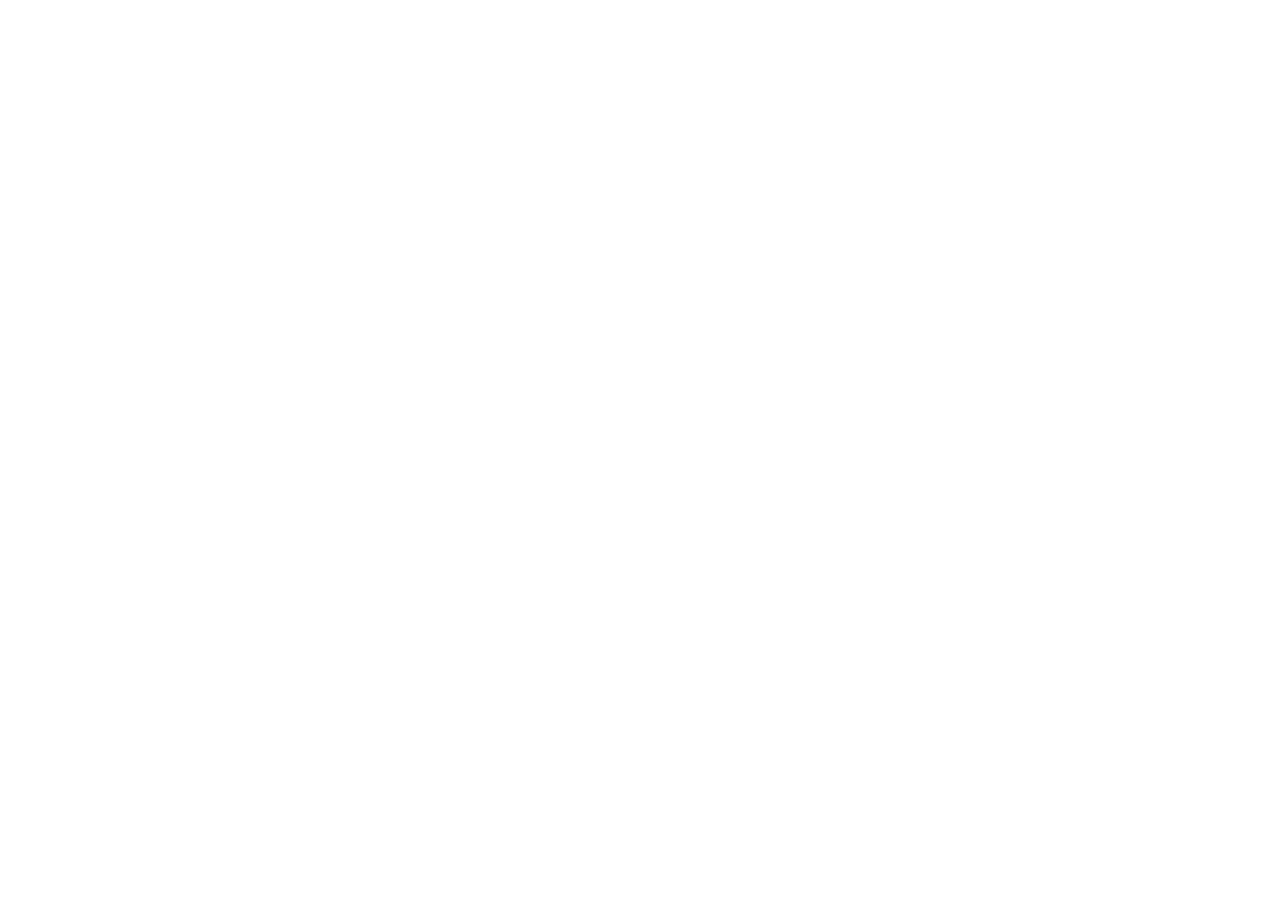
==== login.html @ d6751f85 "init project" ====
<!DOCTYPE html>
<html lang="en">

<head>
    <meta charset="UTF-8">
    <meta http-equiv="X-UA-Compatible" content="IE=edge">
    <meta name="viewport" content="width=device-width, initial-scale=1.0">
    <title>Document</title>
</head>

<body>

</body>

</html>
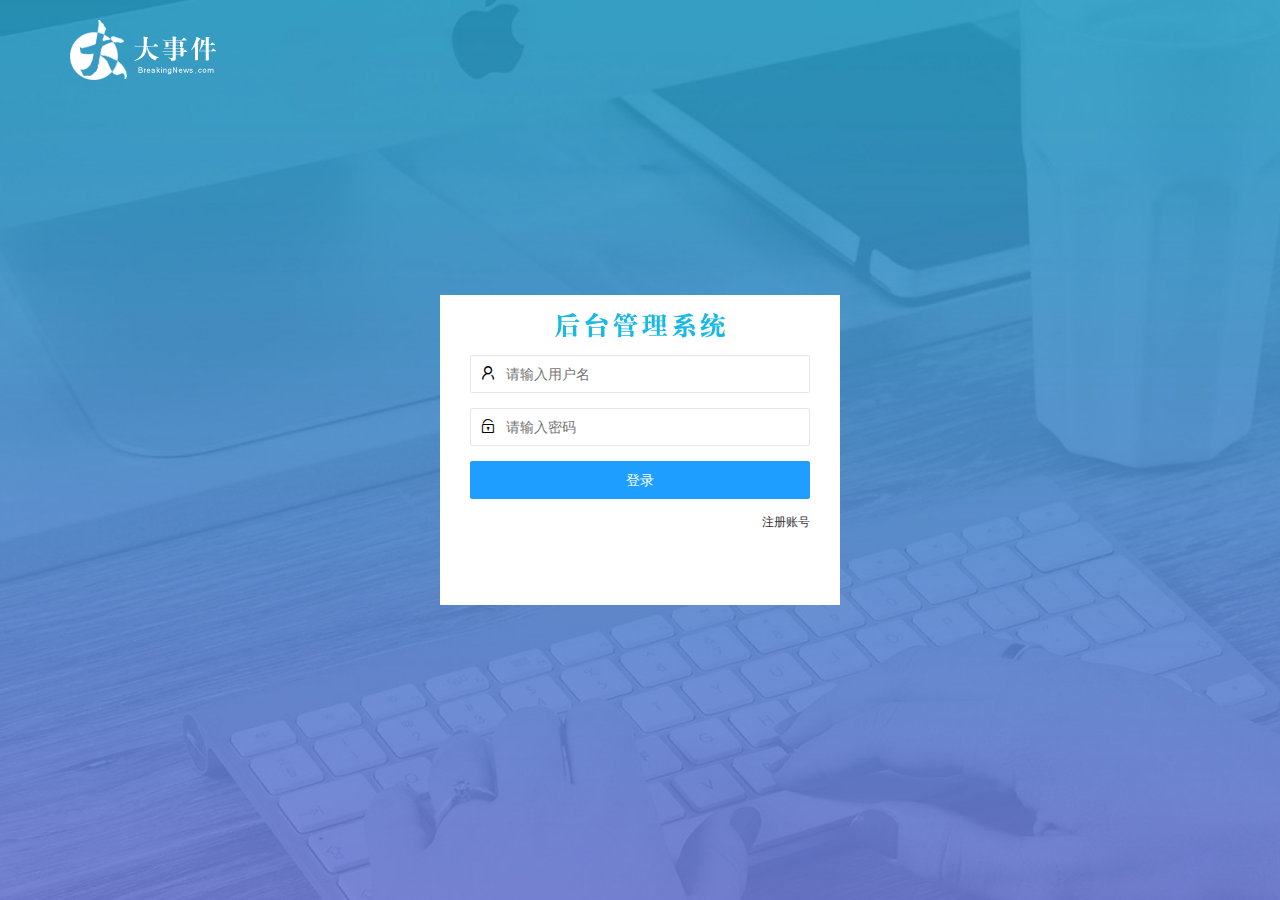
==== commit aa55c362: "完成了登录注册功能" ====
--- a/login.html
+++ b/login.html
@@ -6,10 +6,77 @@
     <meta http-equiv="X-UA-Compatible" content="IE=edge">
     <meta name="viewport" content="width=device-width, initial-scale=1.0">
     <title>Document</title>
+    <link rel="stylesheet" href="/assets/lib/layui/css/layui.css">
+    <link rel="stylesheet" href="/assets/css/login.css">
 </head>
 
 <body>
+    <!-- logo -->
+    <div class="layui-main"> <img src="./assets/images/logo.png" alt=""></div>
 
+    <!-- 居中大盒子 -->
+    <div class="loginAndRegBox">
+        <!-- 标题 -->
+        <div class="title">
+        </div>
+        <!-- 注册盒子 -->
+        <div class="reg_box">
+            <!-- 注册表单 -->
+            <form class="layui-form" id="form_reg">
+                <!-- 用户名 -->
+                <div class="layui-form-item">
+                    <i class="layui-icon layui-icon-username"></i>
+                    <input type="text" name="username" required lay-verify="required" placeholder="请输入用户名" autocomplete="off" class="layui-input">
+                </div>
+                <!-- 密码框 -->
+                <div class="layui-form-item">
+                    <i class="layui-icon layui-icon-password"></i>
+                    <input type="text" name="password" required lay-verify="required|pwd" placeholder="请输入密码" autocomplete="off" class="layui-input">
+                </div>
+                <!-- 确认密码框 -->
+                <div class="layui-form-item">
+                    <i class="layui-icon layui-icon-password"></i>
+                    <input type="text" name="repwd" required lay-verify="required|pwd|repwd" placeholder="请确认密码" autocomplete="off" class="layui-input">
+                </div>
+                <!-- 登录按钮 -->
+                <div class="layui-form-item">
+                    <button class="layui-btn layui-btn-fluid layui-btn-normal" lay-submit lay-filter="formDemo">注册</button>
+                </div>
+                <!-- 跳转到登录 -->
+                <div class="layui-form-item">
+                    <a href="javascript:;" id="link_login">去登录</a>
+                </div>
+            </form>
+        </div>
+        <!-- 登录盒子 -->
+        <div class="login_box">
+            <!-- 登录表单 -->
+            <form class="layui-form" id="form_login">
+                <!-- 用户名 -->
+                <div class="layui-form-item">
+                    <i class="layui-icon layui-icon-username"></i>
+                    <input type="text" name="username" required lay-verify="required" placeholder="请输入用户名" autocomplete="off" class="layui-input">
+                </div>
+                <!-- 密码框 -->
+                <div class="layui-form-item">
+                    <i class="layui-icon layui-icon-password"></i>
+                    <input type="text" name="password" required lay-verify="required|pwd" placeholder="请输入密码" autocomplete="off" class="layui-input">
+                </div>
+                <!-- 登录按钮 -->
+                <div class="layui-form-item">
+                    <button class="layui-btn layui-btn-fluid layui-btn-normal" lay-submit lay-filter="formDemo">登录</button>
+                </div>
+                <!-- 跳转到注册账号 -->
+                <div class="layui-form-item">
+                    <a href="javascript:;" id="link_reg">注册账号</a>
+                </div>
+            </form>
+        </div>
+    </div>
+    <script src="/assets/lib/layui/layui.all.js"></script>
+    <script src="/assets/lib/jquery.js"></script>
+    <script src="/assets/js/ajaxCommon.js"></script>
+    <script src="/assets/js/login.js"></script>
 </body>
 
 </html>--- a/assets/lib/layui/css/layui.css
+++ b/assets/lib/layui/css/layui.css
@@ -0,0 +1,2 @@
+/** layui-v2.5.5 MIT License By https://www.layui.com */
+ .layui-inline,img{display:inline-block;vertical-align:middle}h1,h2,h3,h4,h5,h6{font-weight:400}.layui-edge,.layui-header,.layui-inline,.layui-main{position:relative}.layui-body,.layui-edge,.layui-elip{overflow:hidden}.layui-btn,.layui-edge,.layui-inline,img{vertical-align:middle}.layui-btn,.layui-disabled,.layui-icon,.layui-unselect{-moz-user-select:none;-webkit-user-select:none;-ms-user-select:none}.layui-elip,.layui-form-checkbox span,.layui-form-pane .layui-form-label{text-overflow:ellipsis;white-space:nowrap}.layui-breadcrumb,.layui-tree-btnGroup{visibility:hidden}blockquote,body,button,dd,div,dl,dt,form,h1,h2,h3,h4,h5,h6,input,li,ol,p,pre,td,textarea,th,ul{margin:0;padding:0;-webkit-tap-highlight-color:rgba(0,0,0,0)}a:active,a:hover{outline:0}img{border:none}li{list-style:none}table{border-collapse:collapse;border-spacing:0}h4,h5,h6{font-size:100%}button,input,optgroup,option,select,textarea{font-family:inherit;font-size:inherit;font-style:inherit;font-weight:inherit;outline:0}pre{white-space:pre-wrap;white-space:-moz-pre-wrap;white-space:-pre-wrap;white-space:-o-pre-wrap;word-wrap:break-word}body{line-height:24px;font:14px Helvetica Neue,Helvetica,PingFang SC,Tahoma,Arial,sans-serif}hr{height:1px;margin:10px 0;border:0;clear:both}a{color:#333;text-decoration:none}a:hover{color:#777}a cite{font-style:normal;*cursor:pointer}.layui-border-box,.layui-border-box *{box-sizing:border-box}.layui-box,.layui-box *{box-sizing:content-box}.layui-clear{clear:both;*zoom:1}.layui-clear:after{content:'\20';clear:both;*zoom:1;display:block;height:0}.layui-inline{*display:inline;*zoom:1}.layui-edge{display:inline-block;width:0;height:0;border-width:6px;border-style:dashed;border-color:transparent}.layui-edge-top{top:-4px;border-bottom-color:#999;border-bottom-style:solid}.layui-edge-right{border-left-color:#999;border-left-style:solid}.layui-edge-bottom{top:2px;border-top-color:#999;border-top-style:solid}.layui-edge-left{border-right-color:#999;border-right-style:solid}.layui-disabled,.layui-disabled:hover{color:#d2d2d2!important;cursor:not-allowed!important}.layui-circle{border-radius:100%}.layui-show{display:block!important}.layui-hide{display:none!important}@font-face{font-family:layui-icon;src:url(../font/iconfont.eot?v=250);src:url(../font/iconfont.eot?v=250#iefix) format('embedded-opentype'),url(../font/iconfont.woff2?v=250) format('woff2'),url(../font/iconfont.woff?v=250) format('woff'),url(../font/iconfont.ttf?v=250) format('truetype'),url(../font/iconfont.svg?v=250#layui-icon) format('svg')}.layui-icon{font-family:layui-icon!important;font-size:16px;font-style:normal;-webkit-font-smoothing:antialiased;-moz-osx-font-smoothing:grayscale}.layui-icon-reply-fill:before{content:"\e611"}.layui-icon-set-fill:before{content:"\e614"}.layui-icon-menu-fill:before{content:"\e60f"}.layui-icon-search:before{content:"\e615"}.layui-icon-share:before{content:"\e641"}.layui-icon-set-sm:before{content:"\e620"}.layui-icon-engine:before{content:"\e628"}.layui-icon-close:before{content:"\1006"}.layui-icon-close-fill:before{content:"\1007"}.layui-icon-chart-screen:before{content:"\e629"}.layui-icon-star:before{content:"\e600"}.layui-icon-circle-dot:before{content:"\e617"}.layui-icon-chat:before{content:"\e606"}.layui-icon-release:before{content:"\e609"}.layui-icon-list:before{content:"\e60a"}.layui-icon-chart:before{content:"\e62c"}.layui-icon-ok-circle:before{content:"\1005"}.layui-icon-layim-theme:before{content:"\e61b"}.layui-icon-table:before{content:"\e62d"}.layui-icon-right:before{content:"\e602"}.layui-icon-left:before{content:"\e603"}.layui-icon-cart-simple:before{content:"\e698"}.layui-icon-face-cry:before{content:"\e69c"}.layui-icon-face-smile:before{content:"\e6af"}.layui-icon-survey:before{content:"\e6b2"}.layui-icon-tree:before{content:"\e62e"}.layui-icon-upload-circle:before{content:"\e62f"}.layui-icon-add-circle:before{content:"\e61f"}.layui-icon-download-circle:before{content:"\e601"}.layui-icon-templeate-1:before{content:"\e630"}.layui-icon-util:before{content:"\e631"}.layui-icon-face-surprised:before{content:"\e664"}.layui-icon-edit:before{content:"\e642"}.layui-icon-speaker:before{content:"\e645"}.layui-icon-down:before{content:"\e61a"}.layui-icon-file:before{content:"\e621"}.layui-icon-layouts:before{content:"\e632"}.layui-icon-rate-half:before{content:"\e6c9"}.layui-icon-add-circle-fine:before{content:"\e608"}.layui-icon-prev-circle:before{content:"\e633"}.layui-icon-read:before{content:"\e705"}.layui-icon-404:before{content:"\e61c"}.layui-icon-carousel:before{content:"\e634"}.layui-icon-help:before{content:"\e607"}.layui-icon-code-circle:before{content:"\e635"}.layui-icon-water:before{content:"\e636"}.layui-icon-username:before{content:"\e66f"}.layui-icon-find-fill:before{content:"\e670"}.layui-icon-about:before{content:"\e60b"}.layui-icon-location:before{content:"\e715"}.layui-icon-up:before{content:"\e619"}.layui-icon-pause:before{content:"\e651"}.layui-icon-date:before{content:"\e637"}.layui-icon-layim-uploadfile:before{content:"\e61d"}.layui-icon-delete:before{content:"\e640"}.layui-icon-play:before{content:"\e652"}.layui-icon-top:before{content:"\e604"}.layui-icon-friends:before{content:"\e612"}.layui-icon-refresh-3:before{content:"\e9aa"}.layui-icon-ok:before{content:"\e605"}.layui-icon-layer:before{content:"\e638"}.layui-icon-face-smile-fine:before{content:"\e60c"}.layui-icon-dollar:before{content:"\e659"}.layui-icon-group:before{content:"\e613"}.layui-icon-layim-download:before{content:"\e61e"}.layui-icon-picture-fine:before{content:"\e60d"}.layui-icon-link:before{content:"\e64c"}.layui-icon-diamond:before{content:"\e735"}.layui-icon-log:before{content:"\e60e"}.layui-icon-rate-solid:before{content:"\e67a"}.layui-icon-fonts-del:before{content:"\e64f"}.layui-icon-unlink:before{content:"\e64d"}.layui-icon-fonts-clear:before{content:"\e639"}.layui-icon-triangle-r:before{content:"\e623"}.layui-icon-circle:before{content:"\e63f"}.layui-icon-radio:before{content:"\e643"}.layui-icon-align-center:before{content:"\e647"}.layui-icon-align-right:before{content:"\e648"}.layui-icon-align-left:before{content:"\e649"}.layui-icon-loading-1:before{content:"\e63e"}.layui-icon-return:before{content:"\e65c"}.layui-icon-fonts-strong:before{content:"\e62b"}.layui-icon-upload:before{content:"\e67c"}.layui-icon-dialogue:before{content:"\e63a"}.layui-icon-video:before{content:"\e6ed"}.layui-icon-headset:before{content:"\e6fc"}.layui-icon-cellphone-fine:before{content:"\e63b"}.layui-icon-add-1:before{content:"\e654"}.layui-icon-face-smile-b:before{content:"\e650"}.layui-icon-fonts-html:before{content:"\e64b"}.layui-icon-form:before{content:"\e63c"}.layui-icon-cart:before{content:"\e657"}.layui-icon-camera-fill:before{content:"\e65d"}.layui-icon-tabs:before{content:"\e62a"}.layui-icon-fonts-code:before{content:"\e64e"}.layui-icon-fire:before{content:"\e756"}.layui-icon-set:before{content:"\e716"}.layui-icon-fonts-u:before{content:"\e646"}.layui-icon-triangle-d:before{content:"\e625"}.layui-icon-tips:before{content:"\e702"}.layui-icon-picture:before{content:"\e64a"}.layui-icon-more-vertical:before{content:"\e671"}.layui-icon-flag:before{content:"\e66c"}.layui-icon-loading:before{content:"\e63d"}.layui-icon-fonts-i:before{content:"\e644"}.layui-icon-refresh-1:before{content:"\e666"}.layui-icon-rmb:before{content:"\e65e"}.layui-icon-home:before{content:"\e68e"}.layui-icon-user:before{content:"\e770"}.layui-icon-notice:before{content:"\e667"}.layui-icon-login-weibo:before{content:"\e675"}.layui-icon-voice:before{content:"\e688"}.layui-icon-upload-drag:before{content:"\e681"}.layui-icon-login-qq:before{content:"\e676"}.layui-icon-snowflake:before{content:"\e6b1"}.layui-icon-file-b:before{content:"\e655"}.layui-icon-template:before{content:"\e663"}.layui-icon-auz:before{content:"\e672"}.layui-icon-console:before{content:"\e665"}.layui-icon-app:before{content:"\e653"}.layui-icon-prev:before{content:"\e65a"}.layui-icon-website:before{content:"\e7ae"}.layui-icon-next:before{content:"\e65b"}.layui-icon-component:before{content:"\e857"}.layui-icon-more:before{content:"\e65f"}.layui-icon-login-wechat:before{content:"\e677"}.layui-icon-shrink-right:before{content:"\e668"}.layui-icon-spread-left:before{content:"\e66b"}.layui-icon-camera:before{content:"\e660"}.layui-icon-note:before{content:"\e66e"}.layui-icon-refresh:before{content:"\e669"}.layui-icon-female:before{content:"\e661"}.layui-icon-male:before{content:"\e662"}.layui-icon-password:before{content:"\e673"}.layui-icon-senior:before{content:"\e674"}.layui-icon-theme:before{content:"\e66a"}.layui-icon-tread:before{content:"\e6c5"}.layui-icon-praise:before{content:"\e6c6"}.layui-icon-star-fill:before{content:"\e658"}.layui-icon-rate:before{content:"\e67b"}.layui-icon-template-1:before{content:"\e656"}.layui-icon-vercode:before{content:"\e679"}.layui-icon-cellphone:before{content:"\e678"}.layui-icon-screen-full:before{content:"\e622"}.layui-icon-screen-restore:before{content:"\e758"}.layui-icon-cols:before{content:"\e610"}.layui-icon-export:before{content:"\e67d"}.layui-icon-print:before{content:"\e66d"}.layui-icon-slider:before{content:"\e714"}.layui-icon-addition:before{content:"\e624"}.layui-icon-subtraction:before{content:"\e67e"}.layui-icon-service:before{content:"\e626"}.layui-icon-transfer:before{content:"\e691"}.layui-main{width:1140px;margin:0 auto}.layui-header{z-index:1000;height:60px}.layui-header a:hover{transition:all .5s;-webkit-transition:all .5s}.layui-side{position:fixed;left:0;top:0;bottom:0;z-index:999;width:200px;overflow-x:hidden}.layui-side-scroll{position:relative;width:220px;height:100%;overflow-x:hidden}.layui-body{position:absolute;left:200px;right:0;top:0;bottom:0;z-index:998;width:auto;overflow-y:auto;box-sizing:border-box}.layui-layout-body{overflow:hidden}.layui-layout-admin .layui-header{background-color:#23262E}.layui-layout-admin .layui-side{top:60px;width:200px;overflow-x:hidden}.layui-layout-admin .layui-body{position:fixed;top:60px;bottom:44px}.layui-layout-admin .layui-main{width:auto;margin:0 15px}.layui-layout-admin .layui-footer{position:fixed;left:200px;right:0;bottom:0;height:44px;line-height:44px;padding:0 15px;background-color:#eee}.layui-layout-admin .layui-logo{position:absolute;left:0;top:0;width:200px;height:100%;line-height:60px;text-align:center;color:#009688;font-size:16px}.layui-layout-admin .layui-header .layui-nav{background:0 0}.layui-layout-left{position:absolute!important;left:200px;top:0}.layui-layout-right{position:absolute!important;right:0;top:0}.layui-container{position:relative;margin:0 auto;padding:0 15px;box-sizing:border-box}.layui-fluid{position:relative;margin:0 auto;padding:0 15px}.layui-row:after,.layui-row:before{content:'';display:block;clear:both}.layui-col-lg1,.layui-col-lg10,.layui-col-lg11,.layui-col-lg12,.layui-col-lg2,.layui-col-lg3,.layui-col-lg4,.layui-col-lg5,.layui-col-lg6,.layui-col-lg7,.layui-col-lg8,.layui-col-lg9,.layui-col-md1,.layui-col-md10,.layui-col-md11,.layui-col-md12,.layui-col-md2,.layui-col-md3,.layui-col-md4,.layui-col-md5,.layui-col-md6,.layui-col-md7,.layui-col-md8,.layui-col-md9,.layui-col-sm1,.layui-col-sm10,.layui-col-sm11,.layui-col-sm12,.layui-col-sm2,.layui-col-sm3,.layui-col-sm4,.layui-col-sm5,.layui-col-sm6,.layui-col-sm7,.layui-col-sm8,.layui-col-sm9,.layui-col-xs1,.layui-col-xs10,.layui-col-xs11,.layui-col-xs12,.layui-col-xs2,.layui-col-xs3,.layui-col-xs4,.layui-col-xs5,.layui-col-xs6,.layui-col-xs7,.layui-col-xs8,.layui-col-xs9{position:relative;display:block;box-sizing:border-box}.layui-col-xs1,.layui-col-xs10,.layui-col-xs11,.layui-col-xs12,.layui-col-xs2,.layui-col-xs3,.layui-col-xs4,.layui-col-xs5,.layui-col-xs6,.layui-col-xs7,.layui-col-xs8,.layui-col-xs9{float:left}.layui-col-xs1{width:8.33333333%}.layui-col-xs2{width:16.66666667%}.layui-col-xs3{width:25%}.layui-col-xs4{width:33.33333333%}.layui-col-xs5{width:41.66666667%}.layui-col-xs6{width:50%}.layui-col-xs7{width:58.33333333%}.layui-col-xs8{width:66.66666667%}.layui-col-xs9{width:75%}.layui-col-xs10{width:83.33333333%}.layui-col-xs11{width:91.66666667%}.layui-col-xs12{width:100%}.layui-col-xs-offset1{margin-left:8.33333333%}.layui-col-xs-offset2{margin-left:16.66666667%}.layui-col-xs-offset3{margin-left:25%}.layui-col-xs-offset4{margin-left:33.33333333%}.layui-col-xs-offset5{margin-left:41.66666667%}.layui-col-xs-offset6{margin-left:50%}.layui-col-xs-offset7{margin-left:58.33333333%}.layui-col-xs-offset8{margin-left:66.66666667%}.layui-col-xs-offset9{margin-left:75%}.layui-col-xs-offset10{margin-left:83.33333333%}.layui-col-xs-offset11{margin-left:91.66666667%}.layui-col-xs-offset12{margin-left:100%}@media screen and (max-width:768px){.layui-hide-xs{display:none!important}.layui-show-xs-block{display:block!important}.layui-show-xs-inline{display:inline!important}.layui-show-xs-inline-block{display:inline-block!important}}@media screen and (min-width:768px){.layui-container{width:750px}.layui-hide-sm{display:none!important}.layui-show-sm-block{display:block!important}.layui-show-sm-inline{display:inline!important}.layui-show-sm-inline-block{display:inline-block!important}.layui-col-sm1,.layui-col-sm10,.layui-col-sm11,.layui-col-sm12,.layui-col-sm2,.layui-col-sm3,.layui-col-sm4,.layui-col-sm5,.layui-col-sm6,.layui-col-sm7,.layui-col-sm8,.layui-col-sm9{float:left}.layui-col-sm1{width:8.33333333%}.layui-col-sm2{width:16.66666667%}.layui-col-sm3{width:25%}.layui-col-sm4{width:33.33333333%}.layui-col-sm5{width:41.66666667%}.layui-col-sm6{width:50%}.layui-col-sm7{width:58.33333333%}.layui-col-sm8{width:66.66666667%}.layui-col-sm9{width:75%}.layui-col-sm10{width:83.33333333%}.layui-col-sm11{width:91.66666667%}.layui-col-sm12{width:100%}.layui-col-sm-offset1{margin-left:8.33333333%}.layui-col-sm-offset2{margin-left:16.66666667%}.layui-col-sm-offset3{margin-left:25%}.layui-col-sm-offset4{margin-left:33.33333333%}.layui-col-sm-offset5{margin-left:41.66666667%}.layui-col-sm-offset6{margin-left:50%}.layui-col-sm-offset7{margin-left:58.33333333%}.layui-col-sm-offset8{margin-left:66.66666667%}.layui-col-sm-offset9{margin-left:75%}.layui-col-sm-offset10{margin-left:83.33333333%}.layui-col-sm-offset11{margin-left:91.66666667%}.layui-col-sm-offset12{margin-left:100%}}@media screen and (min-width:992px){.layui-container{width:970px}.layui-hide-md{display:none!important}.layui-show-md-block{display:block!important}.layui-show-md-inline{display:inline!important}.layui-show-md-inline-block{display:inline-block!important}.layui-col-md1,.layui-col-md10,.layui-col-md11,.layui-col-md12,.layui-col-md2,.layui-col-md3,.layui-col-md4,.layui-col-md5,.layui-col-md6,.layui-col-md7,.layui-col-md8,.layui-col-md9{float:left}.layui-col-md1{width:8.33333333%}.layui-col-md2{width:16.66666667%}.layui-col-md3{width:25%}.layui-col-md4{width:33.33333333%}.layui-col-md5{width:41.66666667%}.layui-col-md6{width:50%}.layui-col-md7{width:58.33333333%}.layui-col-md8{width:66.66666667%}.layui-col-md9{width:75%}.layui-col-md10{width:83.33333333%}.layui-col-md11{width:91.66666667%}.layui-col-md12{width:100%}.layui-col-md-offset1{margin-left:8.33333333%}.layui-col-md-offset2{margin-left:16.66666667%}.layui-col-md-offset3{margin-left:25%}.layui-col-md-offset4{margin-left:33.33333333%}.layui-col-md-offset5{margin-left:41.66666667%}.layui-col-md-offset6{margin-left:50%}.layui-col-md-offset7{margin-left:58.33333333%}.layui-col-md-offset8{margin-left:66.66666667%}.layui-col-md-offset9{margin-left:75%}.layui-col-md-offset10{margin-left:83.33333333%}.layui-col-md-offset11{margin-left:91.66666667%}.layui-col-md-offset12{margin-left:100%}}@media screen and (min-width:1200px){.layui-container{width:1170px}.layui-hide-lg{display:none!important}.layui-show-lg-block{display:block!important}.layui-show-lg-inline{display:inline!important}.layui-show-lg-inline-block{display:inline-block!important}.layui-col-lg1,.layui-col-lg10,.layui-col-lg11,.layui-col-lg12,.layui-col-lg2,.layui-col-lg3,.layui-col-lg4,.layui-col-lg5,.layui-col-lg6,.layui-col-lg7,.layui-col-lg8,.layui-col-lg9{float:left}.layui-col-lg1{width:8.33333333%}.layui-col-lg2{width:16.66666667%}.layui-col-lg3{width:25%}.layui-col-lg4{width:33.33333333%}.layui-col-lg5{width:41.66666667%}.layui-col-lg6{width:50%}.layui-col-lg7{width:58.33333333%}.layui-col-lg8{width:66.66666667%}.layui-col-lg9{width:75%}.layui-col-lg10{width:83.33333333%}.layui-col-lg11{width:91.66666667%}.layui-col-lg12{width:100%}.layui-col-lg-offset1{margin-left:8.33333333%}.layui-col-lg-offset2{margin-left:16.66666667%}.layui-col-lg-offset3{margin-left:25%}.layui-col-lg-offset4{margin-left:33.33333333%}.layui-col-lg-offset5{margin-left:41.66666667%}.layui-col-lg-offset6{margin-left:50%}.layui-col-lg-offset7{margin-left:58.33333333%}.layui-col-lg-offset8{margin-left:66.66666667%}.layui-col-lg-offset9{margin-left:75%}.layui-col-lg-offset10{margin-left:83.33333333%}.layui-col-lg-offset11{margin-left:91.66666667%}.layui-col-lg-offset12{margin-left:100%}}.layui-col-space1{margin:-.5px}.layui-col-space1>*{padding:.5px}.layui-col-space3{margin:-1.5px}.layui-col-space3>*{padding:1.5px}.layui-col-space5{margin:-2.5px}.layui-col-space5>*{padding:2.5px}.layui-col-space8{margin:-3.5px}.layui-col-space8>*{padding:3.5px}.layui-col-space10{margin:-5px}.layui-col-space10>*{padding:5px}.layui-col-space12{margin:-6px}.layui-col-space12>*{padding:6px}.layui-col-space15{margin:-7.5px}.layui-col-space15>*{padding:7.5px}.layui-col-space18{margin:-9px}.layui-col-space18>*{padding:9px}.layui-col-space20{margin:-10px}.layui-col-space20>*{padding:10px}.layui-col-space22{margin:-11px}.layui-col-space22>*{padding:11px}.layui-col-space25{margin:-12.5px}.layui-col-space25>*{padding:12.5px}.layui-col-space30{margin:-15px}.layui-col-space30>*{padding:15px}.layui-btn,.layui-input,.layui-select,.layui-textarea,.layui-upload-button{outline:0;-webkit-appearance:none;transition:all .3s;-webkit-transition:all .3s;box-sizing:border-box}.layui-elem-quote{margin-bottom:10px;padding:15px;line-height:22px;border-left:5px solid #009688;border-radius:0 2px 2px 0;background-color:#f2f2f2}.layui-quote-nm{border-style:solid;border-width:1px 1px 1px 5px;background:0 0}.layui-elem-field{margin-bottom:10px;padding:0;border-width:1px;border-style:solid}.layui-elem-field legend{margin-left:20px;padding:0 10px;font-size:20px;font-weight:300}.layui-field-title{margin:10px 0 20px;border-width:1px 0 0}.layui-field-box{padding:10px 15px}.layui-field-title .layui-field-box{padding:10px 0}.layui-progress{position:relative;height:6px;border-radius:20px;background-color:#e2e2e2}.layui-progress-bar{position:absolute;left:0;top:0;width:0;max-width:100%;height:6px;border-radius:20px;text-align:right;background-color:#5FB878;transition:all .3s;-webkit-transition:all .3s}.layui-progress-big,.layui-progress-big .layui-progress-bar{height:18px;line-height:18px}.layui-progress-text{position:relative;top:-20px;line-height:18px;font-size:12px;color:#666}.layui-progress-big .layui-progress-text{position:static;padding:0 10px;color:#fff}.layui-collapse{border-width:1px;border-style:solid;border-radius:2px}.layui-colla-content,.layui-colla-item{border-top-width:1px;border-top-style:solid}.layui-colla-item:first-child{border-top:none}.layui-colla-title{position:relative;height:42px;line-height:42px;padding:0 15px 0 35px;color:#333;background-color:#f2f2f2;cursor:pointer;font-size:14px;overflow:hidden}.layui-colla-content{display:none;padding:10px 15px;line-height:22px;color:#666}.layui-colla-icon{position:absolute;left:15px;top:0;font-size:14px}.layui-card{margin-bottom:15px;border-radius:2px;background-color:#fff;box-shadow:0 1px 2px 0 rgba(0,0,0,.05)}.layui-card:last-child{margin-bottom:0}.layui-card-header{position:relative;height:42px;line-height:42px;padding:0 15px;border-bottom:1px solid #f6f6f6;color:#333;border-radius:2px 2px 0 0;font-size:14px}.layui-bg-black,.layui-bg-blue,.layui-bg-cyan,.layui-bg-green,.layui-bg-orange,.layui-bg-red{color:#fff!important}.layui-card-body{position:relative;padding:10px 15px;line-height:24px}.layui-card-body[pad15]{padding:15px}.layui-card-body[pad20]{padding:20px}.layui-card-body .layui-table{margin:5px 0}.layui-card .layui-tab{margin:0}.layui-panel-window{position:relative;padding:15px;border-radius:0;border-top:5px solid #E6E6E6;background-color:#fff}.layui-auxiliar-moving{position:fixed;left:0;right:0;top:0;bottom:0;width:100%;height:100%;background:0 0;z-index:9999999999}.layui-form-label,.layui-form-mid,.layui-form-select,.layui-input-block,.layui-input-inline,.layui-textarea{position:relative}.layui-bg-red{background-color:#FF5722!important}.layui-bg-orange{background-color:#FFB800!important}.layui-bg-green{background-color:#009688!important}.layui-bg-cyan{background-color:#2F4056!important}.layui-bg-blue{background-color:#1E9FFF!important}.layui-bg-black{background-color:#393D49!important}.layui-bg-gray{background-color:#eee!important;color:#666!important}.layui-badge-rim,.layui-colla-content,.layui-colla-item,.layui-collapse,.layui-elem-field,.layui-form-pane .layui-form-item[pane],.layui-form-pane .layui-form-label,.layui-input,.layui-layedit,.layui-layedit-tool,.layui-quote-nm,.layui-select,.layui-tab-bar,.layui-tab-card,.layui-tab-title,.layui-tab-title .layui-this:after,.layui-textarea{border-color:#e6e6e6}.layui-timeline-item:before,hr{background-color:#e6e6e6}.layui-text{line-height:22px;font-size:14px;color:#666}.layui-text h1,.layui-text h2,.layui-text h3{font-weight:500;color:#333}.layui-text h1{font-size:30px}.layui-text h2{font-size:24px}.layui-text h3{font-size:18px}.layui-text a:not(.layui-btn){color:#01AAED}.layui-text a:not(.layui-btn):hover{text-decoration:underline}.layui-text ul{padding:5px 0 5px 15px}.layui-text ul li{margin-top:5px;list-style-type:disc}.layui-text em,.layui-word-aux{color:#999!important;padding:0 5px!important}.layui-btn{display:inline-block;height:38px;line-height:38px;padding:0 18px;background-color:#009688;color:#fff;white-space:nowrap;text-align:center;font-size:14px;border:none;border-radius:2px;cursor:pointer}.layui-btn:hover{opacity:.8;filter:alpha(opacity=80);color:#fff}.layui-btn:active{opacity:1;filter:alpha(opacity=100)}.layui-btn+.layui-btn{margin-left:10px}.layui-btn-container{font-size:0}.layui-btn-container .layui-btn{margin-right:10px;margin-bottom:10px}.layui-btn-container .layui-btn+.layui-btn{margin-left:0}.layui-table .layui-btn-container .layui-btn{margin-bottom:9px}.layui-btn-radius{border-radius:100px}.layui-btn .layui-icon{margin-right:3px;font-size:18px;vertical-align:bottom;vertical-align:middle\9}.layui-btn-primary{border:1px solid #C9C9C9;background-color:#fff;color:#555}.layui-btn-primary:hover{border-color:#009688;color:#333}.layui-btn-normal{background-color:#1E9FFF}.layui-btn-warm{background-color:#FFB800}.layui-btn-danger{background-color:#FF5722}.layui-btn-checked{background-color:#5FB878}.layui-btn-disabled,.layui-btn-disabled:active,.layui-btn-disabled:hover{border:1px solid #e6e6e6;background-color:#FBFBFB;color:#C9C9C9;cursor:not-allowed;opacity:1}.layui-btn-lg{height:44px;line-height:44px;padding:0 25px;font-size:16px}.layui-btn-sm{height:30px;line-height:30px;padding:0 10px;font-size:12px}.layui-btn-sm i{font-size:16px!important}.layui-btn-xs{height:22px;line-height:22px;padding:0 5px;font-size:12px}.layui-btn-xs i{font-size:14px!important}.layui-btn-group{display:inline-block;vertical-align:middle;font-size:0}.layui-btn-group .layui-btn{margin-left:0!important;margin-right:0!important;border-left:1px solid rgba(255,255,255,.5);border-radius:0}.layui-btn-group .layui-btn-primary{border-left:none}.layui-btn-group .layui-btn-primary:hover{border-color:#C9C9C9;color:#009688}.layui-btn-group .layui-btn:first-child{border-left:none;border-radius:2px 0 0 2px}.layui-btn-group .layui-btn-primary:first-child{border-left:1px solid #c9c9c9}.layui-btn-group .layui-btn:last-child{border-radius:0 2px 2px 0}.layui-btn-group .layui-btn+.layui-btn{margin-left:0}.layui-btn-group+.layui-btn-group{margin-left:10px}.layui-btn-fluid{width:100%}.layui-input,.layui-select,.layui-textarea{height:38px;line-height:1.3;line-height:38px\9;border-width:1px;border-style:solid;background-color:#fff;border-radius:2px}.layui-input::-webkit-input-placeholder,.layui-select::-webkit-input-placeholder,.layui-textarea::-webkit-input-placeholder{line-height:1.3}.layui-input,.layui-textarea{display:block;width:100%;padding-left:10px}.layui-input:hover,.layui-textarea:hover{border-color:#D2D2D2!important}.layui-input:focus,.layui-textarea:focus{border-color:#C9C9C9!important}.layui-textarea{min-height:100px;height:auto;line-height:20px;padding:6px 10px;resize:vertical}.layui-select{padding:0 10px}.layui-form input[type=checkbox],.layui-form input[type=radio],.layui-form select{display:none}.layui-form [lay-ignore]{display:initial}.layui-form-item{margin-bottom:15px;clear:both;*zoom:1}.layui-form-item:after{content:'\20';clear:both;*zoom:1;display:block;height:0}.layui-form-label{float:left;display:block;padding:9px 15px;width:80px;font-weight:400;line-height:20px;text-align:right}.layui-form-label-col{display:block;float:none;padding:9px 0;line-height:20px;text-align:left}.layui-form-item .layui-inline{margin-bottom:5px;margin-right:10px}.layui-input-block{margin-left:110px;min-height:36px}.layui-input-inline{display:inline-block;vertical-align:middle}.layui-form-item .layui-input-inline{float:left;width:190px;margin-right:10px}.layui-form-text .layui-input-inline{width:auto}.layui-form-mid{float:left;display:block;padding:9px 0!important;line-height:20px;margin-right:10px}.layui-form-danger+.layui-form-select .layui-input,.layui-form-danger:focus{border-color:#FF5722!important}.layui-form-select .layui-input{padding-right:30px;cursor:pointer}.layui-form-select .layui-edge{position:absolute;right:10px;top:50%;margin-top:-3px;cursor:pointer;border-width:6px;border-top-color:#c2c2c2;border-top-style:solid;transition:all .3s;-webkit-transition:all .3s}.layui-form-select dl{display:none;position:absolute;left:0;top:42px;padding:5px 0;z-index:899;min-width:100%;border:1px solid #d2d2d2;max-height:300px;overflow-y:auto;background-color:#fff;border-radius:2px;box-shadow:0 2px 4px rgba(0,0,0,.12);box-sizing:border-box}.layui-form-select dl dd,.layui-form-select dl dt{padding:0 10px;line-height:36px;white-space:nowrap;overflow:hidden;text-overflow:ellipsis}.layui-form-select dl dt{font-size:12px;color:#999}.layui-form-select dl dd{cursor:pointer}.layui-form-select dl dd:hover{background-color:#f2f2f2;-webkit-transition:.5s all;transition:.5s all}.layui-form-select .layui-select-group dd{padding-left:20px}.layui-form-select dl dd.layui-select-tips{padding-left:10px!important;color:#999}.layui-form-select dl dd.layui-this{background-color:#5FB878;color:#fff}.layui-form-checkbox,.layui-form-select dl dd.layui-disabled{background-color:#fff}.layui-form-selected dl{display:block}.layui-form-checkbox,.layui-form-checkbox *,.layui-form-switch{display:inline-block;vertical-align:middle}.layui-form-selected .layui-edge{margin-top:-9px;-webkit-transform:rotate(180deg);transform:rotate(180deg);margin-top:-3px\9}:root .layui-form-selected .layui-edge{margin-top:-9px\0/IE9}.layui-form-selectup dl{top:auto;bottom:42px}.layui-select-none{margin:5px 0;text-align:center;color:#999}.layui-select-disabled .layui-disabled{border-color:#eee!important}.layui-select-disabled .layui-edge{border-top-color:#d2d2d2}.layui-form-checkbox{position:relative;height:30px;line-height:30px;margin-right:10px;padding-right:30px;cursor:pointer;font-size:0;-webkit-transition:.1s linear;transition:.1s linear;box-sizing:border-box}.layui-form-checkbox span{padding:0 10px;height:100%;font-size:14px;border-radius:2px 0 0 2px;background-color:#d2d2d2;color:#fff;overflow:hidden}.layui-form-checkbox:hover span{background-color:#c2c2c2}.layui-form-checkbox i{position:absolute;right:0;top:0;width:30px;height:28px;border:1px solid #d2d2d2;border-left:none;border-radius:0 2px 2px 0;color:#fff;font-size:20px;text-align:center}.layui-form-checkbox:hover i{border-color:#c2c2c2;color:#c2c2c2}.layui-form-checked,.layui-form-checked:hover{border-color:#5FB878}.layui-form-checked span,.layui-form-checked:hover span{background-color:#5FB878}.layui-form-checked i,.layui-form-checked:hover i{color:#5FB878}.layui-form-item .layui-form-checkbox{margin-top:4px}.layui-form-checkbox[lay-skin=primary]{height:auto!important;line-height:normal!important;min-width:18px;min-height:18px;border:none!important;margin-right:0;padding-left:28px;padding-right:0;background:0 0}.layui-form-checkbox[lay-skin=primary] span{padding-left:0;padding-right:15px;line-height:18px;background:0 0;color:#666}.layui-form-checkbox[lay-skin=primary] i{right:auto;left:0;width:16px;height:16px;line-height:16px;border:1px solid #d2d2d2;font-size:12px;border-radius:2px;background-color:#fff;-webkit-transition:.1s linear;transition:.1s linear}.layui-form-checkbox[lay-skin=primary]:hover i{border-color:#5FB878;color:#fff}.layui-form-checked[lay-skin=primary] i{border-color:#5FB878!important;background-color:#5FB878;color:#fff}.layui-checkbox-disbaled[lay-skin=primary] span{background:0 0!important;color:#c2c2c2}.layui-checkbox-disbaled[lay-skin=primary]:hover i{border-color:#d2d2d2}.layui-form-item .layui-form-checkbox[lay-skin=primary]{margin-top:10px}.layui-form-switch{position:relative;height:22px;line-height:22px;min-width:35px;padding:0 5px;margin-top:8px;border:1px solid #d2d2d2;border-radius:20px;cursor:pointer;background-color:#fff;-webkit-transition:.1s linear;transition:.1s linear}.layui-form-switch i{position:absolute;left:5px;top:3px;width:16px;height:16px;border-radius:20px;background-color:#d2d2d2;-webkit-transition:.1s linear;transition:.1s linear}.layui-form-switch em{position:relative;top:0;width:25px;margin-left:21px;padding:0!important;text-align:center!important;color:#999!important;font-style:normal!important;font-size:12px}.layui-form-onswitch{border-color:#5FB878;background-color:#5FB878}.layui-checkbox-disbaled,.layui-checkbox-disbaled i{border-color:#e2e2e2!important}.layui-form-onswitch i{left:100%;margin-left:-21px;background-color:#fff}.layui-form-onswitch em{margin-left:5px;margin-right:21px;color:#fff!important}.layui-checkbox-disbaled span{background-color:#e2e2e2!important}.layui-checkbox-disbaled:hover i{color:#fff!important}[lay-radio]{display:none}.layui-form-radio,.layui-form-radio *{display:inline-block;vertical-align:middle}.layui-form-radio{line-height:28px;margin:6px 10px 0 0;padding-right:10px;cursor:pointer;font-size:0}.layui-form-radio *{font-size:14px}.layui-form-radio>i{margin-right:8px;font-size:22px;color:#c2c2c2}.layui-form-radio>i:hover,.layui-form-radioed>i{color:#5FB878}.layui-radio-disbaled>i{color:#e2e2e2!important}.layui-form-pane .layui-form-label{width:110px;padding:8px 15px;height:38px;line-height:20px;border-width:1px;border-style:solid;border-radius:2px 0 0 2px;text-align:center;background-color:#FBFBFB;overflow:hidden;box-sizing:border-box}.layui-form-pane .layui-input-inline{margin-left:-1px}.layui-form-pane .layui-input-block{margin-left:110px;left:-1px}.layui-form-pane .layui-input{border-radius:0 2px 2px 0}.layui-form-pane .layui-form-text .layui-form-label{float:none;width:100%;border-radius:2px;box-sizing:border-box;text-align:left}.layui-form-pane .layui-form-text .layui-input-inline{display:block;margin:0;top:-1px;clear:both}.layui-form-pane .layui-form-text .layui-input-block{margin:0;left:0;top:-1px}.layui-form-pane .layui-form-text .layui-textarea{min-height:100px;border-radius:0 0 2px 2px}.layui-form-pane .layui-form-checkbox{margin:4px 0 4px 10px}.layui-form-pane .layui-form-radio,.layui-form-pane .layui-form-switch{margin-top:6px;margin-left:10px}.layui-form-pane .layui-form-item[pane]{position:relative;border-width:1px;border-style:solid}.layui-form-pane .layui-form-item[pane] .layui-form-label{position:absolute;left:0;top:0;height:100%;border-width:0 1px 0 0}.layui-form-pane .layui-form-item[pane] .layui-input-inline{margin-left:110px}@media screen and (max-width:450px){.layui-form-item .layui-form-label{text-overflow:ellipsis;overflow:hidden;white-space:nowrap}.layui-form-item .layui-inline{display:block;margin-right:0;margin-bottom:20px;clear:both}.layui-form-item .layui-inline:after{content:'\20';clear:both;display:block;height:0}.layui-form-item .layui-input-inline{display:block;float:none;left:-3px;width:auto;margin:0 0 10px 112px}.layui-form-item .layui-input-inline+.layui-form-mid{margin-left:110px;top:-5px;padding:0}.layui-form-item .layui-form-checkbox{margin-right:5px;margin-bottom:5px}}.layui-layedit{border-width:1px;border-style:solid;border-radius:2px}.layui-layedit-tool{padding:3px 5px;border-bottom-width:1px;border-bottom-style:solid;font-size:0}.layedit-tool-fixed{position:fixed;top:0;border-top:1px solid #e2e2e2}.layui-layedit-tool .layedit-tool-mid,.layui-layedit-tool .layui-icon{display:inline-block;vertical-align:middle;text-align:center;font-size:14px}.layui-layedit-tool .layui-icon{position:relative;width:32px;height:30px;line-height:30px;margin:3px 5px;color:#777;cursor:pointer;border-radius:2px}.layui-layedit-tool .layui-icon:hover{color:#393D49}.layui-layedit-tool .layui-icon:active{color:#000}.layui-layedit-tool .layedit-tool-active{background-color:#e2e2e2;color:#000}.layui-layedit-tool .layui-disabled,.layui-layedit-tool .layui-disabled:hover{color:#d2d2d2;cursor:not-allowed}.layui-layedit-tool .layedit-tool-mid{width:1px;height:18px;margin:0 10px;background-color:#d2d2d2}.layedit-tool-html{width:50px!important;font-size:30px!important}.layedit-tool-b,.layedit-tool-code,.layedit-tool-help{font-size:16px!important}.layedit-tool-d,.layedit-tool-face,.layedit-tool-image,.layedit-tool-unlink{font-size:18px!important}.layedit-tool-image input{position:absolute;font-size:0;left:0;top:0;width:100%;height:100%;opacity:.01;filter:Alpha(opacity=1);cursor:pointer}.layui-layedit-iframe iframe{display:block;width:100%}#LAY_layedit_code{overflow:hidden}.layui-laypage{display:inline-block;*display:inline;*zoom:1;vertical-align:middle;margin:10px 0;font-size:0}.layui-laypage>a:first-child,.layui-laypage>a:first-child em{border-radius:2px 0 0 2px}.layui-laypage>a:last-child,.layui-laypage>a:last-child em{border-radius:0 2px 2px 0}.layui-laypage>:first-child{margin-left:0!important}.layui-laypage>:last-child{margin-right:0!important}.layui-laypage a,.layui-laypage button,.layui-laypage input,.layui-laypage select,.layui-laypage span{border:1px solid #e2e2e2}.layui-laypage a,.layui-laypage span{display:inline-block;*display:inline;*zoom:1;vertical-align:middle;padding:0 15px;height:28px;line-height:28px;margin:0 -1px 5px 0;background-color:#fff;color:#333;font-size:12px}.layui-flow-more a *,.layui-laypage input,.layui-table-view select[lay-ignore]{display:inline-block}.layui-laypage a:hover{color:#009688}.layui-laypage em{font-style:normal}.layui-laypage .layui-laypage-spr{color:#999;font-weight:700}.layui-laypage a{text-decoration:none}.layui-laypage .layui-laypage-curr{position:relative}.layui-laypage .layui-laypage-curr em{position:relative;color:#fff}.layui-laypage .layui-laypage-curr .layui-laypage-em{position:absolute;left:-1px;top:-1px;padding:1px;width:100%;height:100%;background-color:#009688}.layui-laypage-em{border-radius:2px}.layui-laypage-next em,.layui-laypage-prev em{font-family:Sim sun;font-size:16px}.layui-laypage .layui-laypage-count,.layui-laypage .layui-laypage-limits,.layui-laypage .layui-laypage-refresh,.layui-laypage .layui-laypage-skip{margin-left:10px;margin-right:10px;padding:0;border:none}.layui-laypage .layui-laypage-limits,.layui-laypage .layui-laypage-refresh{vertical-align:top}.layui-laypage .layui-laypage-refresh i{font-size:18px;cursor:pointer}.layui-laypage select{height:22px;padding:3px;border-radius:2px;cursor:pointer}.layui-laypage .layui-laypage-skip{height:30px;line-height:30px;color:#999}.layui-laypage button,.layui-laypage input{height:30px;line-height:30px;border-radius:2px;vertical-align:top;background-color:#fff;box-sizing:border-box}.layui-laypage input{width:40px;margin:0 10px;padding:0 3px;text-align:center}.layui-laypage input:focus,.layui-laypage select:focus{border-color:#009688!important}.layui-laypage button{margin-left:10px;padding:0 10px;cursor:pointer}.layui-table,.layui-table-view{margin:10px 0}.layui-flow-more{margin:10px 0;text-align:center;color:#999;font-size:14px}.layui-flow-more a{height:32px;line-height:32px}.layui-flow-more a *{vertical-align:top}.layui-flow-more a cite{padding:0 20px;border-radius:3px;background-color:#eee;color:#333;font-style:normal}.layui-flow-more a cite:hover{opacity:.8}.layui-flow-more a i{font-size:30px;color:#737383}.layui-table{width:100%;background-color:#fff;color:#666}.layui-table tr{transition:all .3s;-webkit-transition:all .3s}.layui-table th{text-align:left;font-weight:400}.layui-table tbody tr:hover,.layui-table thead tr,.layui-table-click,.layui-table-header,.layui-table-hover,.layui-table-mend,.layui-table-patch,.layui-table-tool,.layui-table-total,.layui-table-total tr,.layui-table[lay-even] tr:nth-child(even){background-color:#f2f2f2}.layui-table td,.layui-table th,.layui-table-col-set,.layui-table-fixed-r,.layui-table-grid-down,.layui-table-header,.layui-table-page,.layui-table-tips-main,.layui-table-tool,.layui-table-total,.layui-table-view,.layui-table[lay-skin=line],.layui-table[lay-skin=row]{border-width:1px;border-style:solid;border-color:#e6e6e6}.layui-table td,.layui-table th{position:relative;padding:9px 15px;min-height:20px;line-height:20px;font-size:14px}.layui-table[lay-skin=line] td,.layui-table[lay-skin=line] th{border-width:0 0 1px}.layui-table[lay-skin=row] td,.layui-table[lay-skin=row] th{border-width:0 1px 0 0}.layui-table[lay-skin=nob] td,.layui-table[lay-skin=nob] th{border:none}.layui-table img{max-width:100px}.layui-table[lay-size=lg] td,.layui-table[lay-size=lg] th{padding:15px 30px}.layui-table-view .layui-table[lay-size=lg] .layui-table-cell{height:40px;line-height:40px}.layui-table[lay-size=sm] td,.layui-table[lay-size=sm] th{font-size:12px;padding:5px 10px}.layui-table-view .layui-table[lay-size=sm] .layui-table-cell{height:20px;line-height:20px}.layui-table[lay-data]{display:none}.layui-table-box{position:relative;overflow:hidden}.layui-table-view .layui-table{position:relative;width:auto;margin:0}.layui-table-view .layui-table[lay-skin=line]{border-width:0 1px 0 0}.layui-table-view .layui-table[lay-skin=row]{border-width:0 0 1px}.layui-table-view .layui-table td,.layui-table-view .layui-table th{padding:5px 0;border-top:none;border-left:none}.layui-table-view .layui-table th.layui-unselect .layui-table-cell span{cursor:pointer}.layui-table-view .layui-table td{cursor:default}.layui-table-view .layui-table td[data-edit=text]{cursor:text}.layui-table-view .layui-form-checkbox[lay-skin=primary] i{width:18px;height:18px}.layui-table-view .layui-form-radio{line-height:0;padding:0}.layui-table-view .layui-form-radio>i{margin:0;font-size:20px}.layui-table-init{position:absolute;left:0;top:0;width:100%;height:100%;text-align:center;z-index:110}.layui-table-init .layui-icon{position:absolute;left:50%;top:50%;margin:-15px 0 0 -15px;font-size:30px;color:#c2c2c2}.layui-table-header{border-width:0 0 1px;overflow:hidden}.layui-table-header .layui-table{margin-bottom:-1px}.layui-table-tool .layui-inline[lay-event]{position:relative;width:26px;height:26px;padding:5px;line-height:16px;margin-right:10px;text-align:center;color:#333;border:1px solid #ccc;cursor:pointer;-webkit-transition:.5s all;transition:.5s all}.layui-table-tool .layui-inline[lay-event]:hover{border:1px solid #999}.layui-table-tool-temp{padding-right:120px}.layui-table-tool-self{position:absolute;right:17px;top:10px}.layui-table-tool .layui-table-tool-self .layui-inline[lay-event]{margin:0 0 0 10px}.layui-table-tool-panel{position:absolute;top:29px;left:-1px;padding:5px 0;min-width:150px;min-height:40px;border:1px solid #d2d2d2;text-align:left;overflow-y:auto;background-color:#fff;box-shadow:0 2px 4px rgba(0,0,0,.12)}.layui-table-cell,.layui-table-tool-panel li{overflow:hidden;text-overflow:ellipsis;white-space:nowrap}.layui-table-tool-panel li{padding:0 10px;line-height:30px;-webkit-transition:.5s all;transition:.5s all}.layui-table-tool-panel li .layui-form-checkbox[lay-skin=primary]{width:100%;padding-left:28px}.layui-table-tool-panel li:hover{background-color:#f2f2f2}.layui-table-tool-panel li .layui-form-checkbox[lay-skin=primary] i{position:absolute;left:0;top:0}.layui-table-tool-panel li .layui-form-checkbox[lay-skin=primary] span{padding:0}.layui-table-tool .layui-table-tool-self .layui-table-tool-panel{left:auto;right:-1px}.layui-table-col-set{position:absolute;right:0;top:0;width:20px;height:100%;border-width:0 0 0 1px;background-color:#fff}.layui-table-sort{width:10px;height:20px;margin-left:5px;cursor:pointer!important}.layui-table-sort .layui-edge{position:absolute;left:5px;border-width:5px}.layui-table-sort .layui-table-sort-asc{top:3px;border-top:none;border-bottom-style:solid;border-bottom-color:#b2b2b2}.layui-table-sort .layui-table-sort-asc:hover{border-bottom-color:#666}.layui-table-sort .layui-table-sort-desc{bottom:5px;border-bottom:none;border-top-style:solid;border-top-color:#b2b2b2}.layui-table-sort .layui-table-sort-desc:hover{border-top-color:#666}.layui-table-sort[lay-sort=asc] .layui-table-sort-asc{border-bottom-color:#000}.layui-table-sort[lay-sort=desc] .layui-table-sort-desc{border-top-color:#000}.layui-table-cell{height:28px;line-height:28px;padding:0 15px;position:relative;box-sizing:border-box}.layui-table-cell .layui-form-checkbox[lay-skin=primary]{top:-1px;padding:0}.layui-table-cell .layui-table-link{color:#01AAED}.laytable-cell-checkbox,.laytable-cell-numbers,.laytable-cell-radio,.laytable-cell-space{padding:0;text-align:center}.layui-table-body{position:relative;overflow:auto;margin-right:-1px;margin-bottom:-1px}.layui-table-body .layui-none{line-height:26px;padding:15px;text-align:center;color:#999}.layui-table-fixed{position:absolute;left:0;top:0;z-index:101}.layui-table-fixed .layui-table-body{overflow:hidden}.layui-table-fixed-l{box-shadow:0 -1px 8px rgba(0,0,0,.08)}.layui-table-fixed-r{left:auto;right:-1px;border-width:0 0 0 1px;box-shadow:-1px 0 8px rgba(0,0,0,.08)}.layui-table-fixed-r .layui-table-header{position:relative;overflow:visible}.layui-table-mend{position:absolute;right:-49px;top:0;height:100%;width:50px}.layui-table-tool{position:relative;z-index:890;width:100%;min-height:50px;line-height:30px;padding:10px 15px;border-width:0 0 1px}.layui-table-tool .layui-btn-container{margin-bottom:-10px}.layui-table-page,.layui-table-total{border-width:1px 0 0;margin-bottom:-1px;overflow:hidden}.layui-table-page{position:relative;width:100%;padding:7px 7px 0;height:41px;font-size:12px;white-space:nowrap}.layui-table-page>div{height:26px}.layui-table-page .layui-laypage{margin:0}.layui-table-page .layui-laypage a,.layui-table-page .layui-laypage span{height:26px;line-height:26px;margin-bottom:10px;border:none;background:0 0}.layui-table-page .layui-laypage a,.layui-table-page .layui-laypage span.layui-laypage-curr{padding:0 12px}.layui-table-page .layui-laypage span{margin-left:0;padding:0}.layui-table-page .layui-laypage .layui-laypage-prev{margin-left:-7px!important}.layui-table-page .layui-laypage .layui-laypage-curr .layui-laypage-em{left:0;top:0;padding:0}.layui-table-page .layui-laypage button,.layui-table-page .layui-laypage input{height:26px;line-height:26px}.layui-table-page .layui-laypage input{width:40px}.layui-table-page .layui-laypage button{padding:0 10px}.layui-table-page select{height:18px}.layui-table-patch .layui-table-cell{padding:0;width:30px}.layui-table-edit{position:absolute;left:0;top:0;width:100%;height:100%;padding:0 14px 1px;border-radius:0;box-shadow:1px 1px 20px rgba(0,0,0,.15)}.layui-table-edit:focus{border-color:#5FB878!important}select.layui-table-edit{padding:0 0 0 10px;border-color:#C9C9C9}.layui-table-view .layui-form-checkbox,.layui-table-view .layui-form-radio,.layui-table-view .layui-form-switch{top:0;margin:0;box-sizing:content-box}.layui-table-view .layui-form-checkbox{top:-1px;height:26px;line-height:26px}.layui-table-view .layui-form-checkbox i{height:26px}.layui-table-grid .layui-table-cell{overflow:visible}.layui-table-grid-down{position:absolute;top:0;right:0;width:26px;height:100%;padding:5px 0;border-width:0 0 0 1px;text-align:center;background-color:#fff;color:#999;cursor:pointer}.layui-table-grid-down .layui-icon{position:absolute;top:50%;left:50%;margin:-8px 0 0 -8px}.layui-table-grid-down:hover{background-color:#fbfbfb}body .layui-table-tips .layui-layer-content{background:0 0;padding:0;box-shadow:0 1px 6px rgba(0,0,0,.12)}.layui-table-tips-main{margin:-44px 0 0 -1px;max-height:150px;padding:8px 15px;font-size:14px;overflow-y:scroll;background-color:#fff;color:#666}.layui-table-tips-c{position:absolute;right:-3px;top:-13px;width:20px;height:20px;padding:3px;cursor:pointer;background-color:#666;border-radius:50%;color:#fff}.layui-table-tips-c:hover{background-color:#777}.layui-table-tips-c:before{position:relative;right:-2px}.layui-upload-file{display:none!important;opacity:.01;filter:Alpha(opacity=1)}.layui-upload-drag,.layui-upload-form,.layui-upload-wrap{display:inline-block}.layui-upload-list{margin:10px 0}.layui-upload-choose{padding:0 10px;color:#999}.layui-upload-drag{position:relative;padding:30px;border:1px dashed #e2e2e2;background-color:#fff;text-align:center;cursor:pointer;color:#999}.layui-upload-drag .layui-icon{font-size:50px;color:#009688}.layui-upload-drag[lay-over]{border-color:#009688}.layui-upload-iframe{position:absolute;width:0;height:0;border:0;visibility:hidden}.layui-upload-wrap{position:relative;vertical-align:middle}.layui-upload-wrap .layui-upload-file{display:block!important;position:absolute;left:0;top:0;z-index:10;font-size:100px;width:100%;height:100%;opacity:.01;filter:Alpha(opacity=1);cursor:pointer}.layui-transfer-active,.layui-transfer-box{display:inline-block;vertical-align:middle}.layui-transfer-box,.layui-transfer-header,.layui-transfer-search{border-width:0;border-style:solid;border-color:#e6e6e6}.layui-transfer-box{position:relative;border-width:1px;width:200px;height:360px;border-radius:2px;background-color:#fff}.layui-transfer-box .layui-form-checkbox{width:100%;margin:0!important}.layui-transfer-header{height:38px;line-height:38px;padding:0 10px;border-bottom-width:1px}.layui-transfer-search{position:relative;padding:10px;border-bottom-width:1px}.layui-transfer-search .layui-input{height:32px;padding-left:30px;font-size:12px}.layui-transfer-search .layui-icon-search{position:absolute;left:20px;top:50%;margin-top:-8px;color:#666}.layui-transfer-active{margin:0 15px}.layui-transfer-active .layui-btn{display:block;margin:0;padding:0 15px;background-color:#5FB878;border-color:#5FB878;color:#fff}.layui-transfer-active .layui-btn-disabled{background-color:#FBFBFB;border-color:#e6e6e6;color:#C9C9C9}.layui-transfer-active .layui-btn:first-child{margin-bottom:15px}.layui-transfer-active .layui-btn .layui-icon{margin:0;font-size:14px!important}.layui-transfer-data{padding:5px 0;overflow:auto}.layui-transfer-data li{height:32px;line-height:32px;padding:0 10px}.layui-transfer-data li:hover{background-color:#f2f2f2;transition:.5s all}.layui-transfer-data .layui-none{padding:15px 10px;text-align:center;color:#999}.layui-nav{position:relative;padding:0 20px;background-color:#393D49;color:#fff;border-radius:2px;font-size:0;box-sizing:border-box}.layui-nav *{font-size:14px}.layui-nav .layui-nav-item{position:relative;display:inline-block;*display:inline;*zoom:1;vertical-align:middle;line-height:60px}.layui-nav .layui-nav-item a{display:block;padding:0 20px;color:#fff;color:rgba(255,255,255,.7);transition:all .3s;-webkit-transition:all .3s}.layui-nav .layui-this:after,.layui-nav-bar,.layui-nav-tree .layui-nav-itemed:after{position:absolute;left:0;top:0;width:0;height:5px;background-color:#5FB878;transition:all .2s;-webkit-transition:all .2s}.layui-nav-bar{z-index:1000}.layui-nav .layui-nav-item a:hover,.layui-nav .layui-this a{color:#fff}.layui-nav .layui-this:after{content:'';top:auto;bottom:0;width:100%}.layui-nav-img{width:30px;height:30px;margin-right:10px;border-radius:50%}.layui-nav .layui-nav-more{content:'';width:0;height:0;border-style:solid dashed dashed;border-color:#fff transparent transparent;overflow:hidden;cursor:pointer;transition:all .2s;-webkit-transition:all .2s;position:absolute;top:50%;right:3px;margin-top:-3px;border-width:6px;border-top-color:rgba(255,255,255,.7)}.layui-nav .layui-nav-mored,.layui-nav-itemed>a .layui-nav-more{margin-top:-9px;border-style:dashed dashed solid;border-color:transparent transparent #fff}.layui-nav-child{display:none;position:absolute;left:0;top:65px;min-width:100%;line-height:36px;padding:5px 0;box-shadow:0 2px 4px rgba(0,0,0,.12);border:1px solid #d2d2d2;background-color:#fff;z-index:100;border-radius:2px;white-space:nowrap}.layui-nav .layui-nav-child a{color:#333}.layui-nav .layui-nav-child a:hover{background-color:#f2f2f2;color:#000}.layui-nav-child dd{position:relative}.layui-nav .layui-nav-child dd.layui-this a,.layui-nav-child dd.layui-this{background-color:#5FB878;color:#fff}.layui-nav-child dd.layui-this:after{display:none}.layui-nav-tree{width:200px;padding:0}.layui-nav-tree .layui-nav-item{display:block;width:100%;line-height:45px}.layui-nav-tree .layui-nav-item a{position:relative;height:45px;line-height:45px;text-overflow:ellipsis;overflow:hidden;white-space:nowrap}.layui-nav-tree .layui-nav-item a:hover{background-color:#4E5465}.layui-nav-tree .layui-nav-bar{width:5px;height:0;background-color:#009688}.layui-nav-tree .layui-nav-child dd.layui-this,.layui-nav-tree .layui-nav-child dd.layui-this a,.layui-nav-tree .layui-this,.layui-nav-tree .layui-this>a,.layui-nav-tree .layui-this>a:hover{background-color:#009688;color:#fff}.layui-nav-tree .layui-this:after{display:none}.layui-nav-itemed>a,.layui-nav-tree .layui-nav-title a,.layui-nav-tree .layui-nav-title a:hover{color:#fff!important}.layui-nav-tree .layui-nav-child{position:relative;z-index:0;top:0;border:none;box-shadow:none}.layui-nav-tree .layui-nav-child a{height:40px;line-height:40px;color:#fff;color:rgba(255,255,255,.7)}.layui-nav-tree .layui-nav-child,.layui-nav-tree .layui-nav-child a:hover{background:0 0;color:#fff}.layui-nav-tree .layui-nav-more{right:10px}.layui-nav-itemed>.layui-nav-child{display:block;padding:0;background-color:rgba(0,0,0,.3)!important}.layui-nav-itemed>.layui-nav-child>.layui-this>.layui-nav-child{display:block}.layui-nav-side{position:fixed;top:0;bottom:0;left:0;overflow-x:hidden;z-index:999}.layui-bg-blue .layui-nav-bar,.layui-bg-blue .layui-nav-itemed:after,.layui-bg-blue .layui-this:after{background-color:#93D1FF}.layui-bg-blue .layui-nav-child dd.layui-this{background-color:#1E9FFF}.layui-bg-blue .layui-nav-itemed>a,.layui-nav-tree.layui-bg-blue .layui-nav-title a,.layui-nav-tree.layui-bg-blue .layui-nav-title a:hover{background-color:#007DDB!important}.layui-breadcrumb{font-size:0}.layui-breadcrumb>*{font-size:14px}.layui-breadcrumb a{color:#999!important}.layui-breadcrumb a:hover{color:#5FB878!important}.layui-breadcrumb a cite{color:#666;font-style:normal}.layui-breadcrumb span[lay-separator]{margin:0 10px;color:#999}.layui-tab{margin:10px 0;text-align:left!important}.layui-tab[overflow]>.layui-tab-title{overflow:hidden}.layui-tab-title{position:relative;left:0;height:40px;white-space:nowrap;font-size:0;border-bottom-width:1px;border-bottom-style:solid;transition:all .2s;-webkit-transition:all .2s}.layui-tab-title li{display:inline-block;*display:inline;*zoom:1;vertical-align:middle;font-size:14px;transition:all .2s;-webkit-transition:all .2s;position:relative;line-height:40px;min-width:65px;padding:0 15px;text-align:center;cursor:pointer}.layui-tab-title li a{display:block}.layui-tab-title .layui-this{color:#000}.layui-tab-title .layui-this:after{position:absolute;left:0;top:0;content:'';width:100%;height:41px;border-width:1px;border-style:solid;border-bottom-color:#fff;border-radius:2px 2px 0 0;box-sizing:border-box;pointer-events:none}.layui-tab-bar{position:absolute;right:0;top:0;z-index:10;width:30px;height:39px;line-height:39px;border-width:1px;border-style:solid;border-radius:2px;text-align:center;background-color:#fff;cursor:pointer}.layui-tab-bar .layui-icon{position:relative;display:inline-block;top:3px;transition:all .3s;-webkit-transition:all .3s}.layui-tab-item{display:none}.layui-tab-more{padding-right:30px;height:auto!important;white-space:normal!important}.layui-tab-more li.layui-this:after{border-bottom-color:#e2e2e2;border-radius:2px}.layui-tab-more .layui-tab-bar .layui-icon{top:-2px;top:3px\9;-webkit-transform:rotate(180deg);transform:rotate(180deg)}:root .layui-tab-more .layui-tab-bar .layui-icon{top:-2px\0/IE9}.layui-tab-content{padding:10px}.layui-tab-title li .layui-tab-close{position:relative;display:inline-block;width:18px;height:18px;line-height:20px;margin-left:8px;top:1px;text-align:center;font-size:14px;color:#c2c2c2;transition:all .2s;-webkit-transition:all .2s}.layui-tab-title li .layui-tab-close:hover{border-radius:2px;background-color:#FF5722;color:#fff}.layui-tab-brief>.layui-tab-title .layui-this{color:#009688}.layui-tab-brief>.layui-tab-more li.layui-this:after,.layui-tab-brief>.layui-tab-title .layui-this:after{border:none;border-radius:0;border-bottom:2px solid #5FB878}.layui-tab-brief[overflow]>.layui-tab-title .layui-this:after{top:-1px}.layui-tab-card{border-width:1px;border-style:solid;border-radius:2px;box-shadow:0 2px 5px 0 rgba(0,0,0,.1)}.layui-tab-card>.layui-tab-title{background-color:#f2f2f2}.layui-tab-card>.layui-tab-title li{margin-right:-1px;margin-left:-1px}.layui-tab-card>.layui-tab-title .layui-this{background-color:#fff}.layui-tab-card>.layui-tab-title .layui-this:after{border-top:none;border-width:1px;border-bottom-color:#fff}.layui-tab-card>.layui-tab-title .layui-tab-bar{height:40px;line-height:40px;border-radius:0;border-top:none;border-right:none}.layui-tab-card>.layui-tab-more .layui-this{background:0 0;color:#5FB878}.layui-tab-card>.layui-tab-more .layui-this:after{border:none}.layui-timeline{padding-left:5px}.layui-timeline-item{position:relative;padding-bottom:20px}.layui-timeline-axis{position:absolute;left:-5px;top:0;z-index:10;width:20px;height:20px;line-height:20px;background-color:#fff;color:#5FB878;border-radius:50%;text-align:center;cursor:pointer}.layui-timeline-axis:hover{color:#FF5722}.layui-timeline-item:before{content:'';position:absolute;left:5px;top:0;z-index:0;width:1px;height:100%}.layui-timeline-item:last-child:before{display:none}.layui-timeline-item:first-child:before{display:block}.layui-timeline-content{padding-left:25px}.layui-timeline-title{position:relative;margin-bottom:10px}.layui-badge,.layui-badge-dot,.layui-badge-rim{position:relative;display:inline-block;padding:0 6px;font-size:12px;text-align:center;background-color:#FF5722;color:#fff;border-radius:2px}.layui-badge{height:18px;line-height:18px}.layui-badge-dot{width:8px;height:8px;padding:0;border-radius:50%}.layui-badge-rim{height:18px;line-height:18px;border-width:1px;border-style:solid;background-color:#fff;color:#666}.layui-btn .layui-badge,.layui-btn .layui-badge-dot{margin-left:5px}.layui-nav .layui-badge,.layui-nav .layui-badge-dot{position:absolute;top:50%;margin:-8px 6px 0}.layui-tab-title .layui-badge,.layui-tab-title .layui-badge-dot{left:5px;top:-2px}.layui-carousel{position:relative;left:0;top:0;background-color:#f8f8f8}.layui-carousel>[carousel-item]{position:relative;width:100%;height:100%;overflow:hidden}.layui-carousel>[carousel-item]:before{position:absolute;content:'\e63d';left:50%;top:50%;width:100px;line-height:20px;margin:-10px 0 0 -50px;text-align:center;color:#c2c2c2;font-family:layui-icon!important;font-size:30px;font-style:normal;-webkit-font-smoothing:antialiased;-moz-osx-font-smoothing:grayscale}.layui-carousel>[carousel-item]>*{display:none;position:absolute;left:0;top:0;width:100%;height:100%;background-color:#f8f8f8;transition-duration:.3s;-webkit-transition-duration:.3s}.layui-carousel-updown>*{-webkit-transition:.3s ease-in-out up;transition:.3s ease-in-out up}.layui-carousel-arrow{display:none\9;opacity:0;position:absolute;left:10px;top:50%;margin-top:-18px;width:36px;height:36px;line-height:36px;text-align:center;font-size:20px;border:0;border-radius:50%;background-color:rgba(0,0,0,.2);color:#fff;-webkit-transition-duration:.3s;transition-duration:.3s;cursor:pointer}.layui-carousel-arrow[lay-type=add]{left:auto!important;right:10px}.layui-carousel:hover .layui-carousel-arrow[lay-type=add],.layui-carousel[lay-arrow=always] .layui-carousel-arrow[lay-type=add]{right:20px}.layui-carousel[lay-arrow=always] .layui-carousel-arrow{opacity:1;left:20px}.layui-carousel[lay-arrow=none] .layui-carousel-arrow{display:none}.layui-carousel-arrow:hover,.layui-carousel-ind ul:hover{background-color:rgba(0,0,0,.35)}.layui-carousel:hover .layui-carousel-arrow{display:block\9;opacity:1;left:20px}.layui-carousel-ind{position:relative;top:-35px;width:100%;line-height:0!important;text-align:center;font-size:0}.layui-carousel[lay-indicator=outside]{margin-bottom:30px}.layui-carousel[lay-indicator=outside] .layui-carousel-ind{top:10px}.layui-carousel[lay-indicator=outside] .layui-carousel-ind ul{background-color:rgba(0,0,0,.5)}.layui-carousel[lay-indicator=none] .layui-carousel-ind{display:none}.layui-carousel-ind ul{display:inline-block;padding:5px;background-color:rgba(0,0,0,.2);border-radius:10px;-webkit-transition-duration:.3s;transition-duration:.3s}.layui-carousel-ind li{display:inline-block;width:10px;height:10px;margin:0 3px;font-size:14px;background-color:#e2e2e2;background-color:rgba(255,255,255,.5);border-radius:50%;cursor:pointer;-webkit-transition-duration:.3s;transition-duration:.3s}.layui-carousel-ind li:hover{background-color:rgba(255,255,255,.7)}.layui-carousel-ind li.layui-this{background-color:#fff}.layui-carousel>[carousel-item]>.layui-carousel-next,.layui-carousel>[carousel-item]>.layui-carousel-prev,.layui-carousel>[carousel-item]>.layui-this{display:block}.layui-carousel>[carousel-item]>.layui-this{left:0}.layui-carousel>[carousel-item]>.layui-carousel-prev{left:-100%}.layui-carousel>[carousel-item]>.layui-carousel-next{left:100%}.layui-carousel>[carousel-item]>.layui-carousel-next.layui-carousel-left,.layui-carousel>[carousel-item]>.layui-carousel-prev.layui-carousel-right{left:0}.layui-carousel>[carousel-item]>.layui-this.layui-carousel-left{left:-100%}.layui-carousel>[carousel-item]>.layui-this.layui-carousel-right{left:100%}.layui-carousel[lay-anim=updown] .layui-carousel-arrow{left:50%!important;top:20px;margin:0 0 0 -18px}.layui-carousel[lay-anim=updown]>[carousel-item]>*,.layui-carousel[lay-anim=fade]>[carousel-item]>*{left:0!important}.layui-carousel[lay-anim=updown] .layui-carousel-arrow[lay-type=add]{top:auto!important;bottom:20px}.layui-carousel[lay-anim=updown] .layui-carousel-ind{position:absolute;top:50%;right:20px;width:auto;height:auto}.layui-carousel[lay-anim=updown] .layui-carousel-ind ul{padding:3px 5px}.layui-carousel[lay-anim=updown] .layui-carousel-ind li{display:block;margin:6px 0}.layui-carousel[lay-anim=updown]>[carousel-item]>.layui-this{top:0}.layui-carousel[lay-anim=updown]>[carousel-item]>.layui-carousel-prev{top:-100%}.layui-carousel[lay-anim=updown]>[carousel-item]>.layui-carousel-next{top:100%}.layui-carousel[lay-anim=updown]>[carousel-item]>.layui-carousel-next.layui-carousel-left,.layui-carousel[lay-anim=updown]>[carousel-item]>.layui-carousel-prev.layui-carousel-right{top:0}.layui-carousel[lay-anim=updown]>[carousel-item]>.layui-this.layui-carousel-left{top:-100%}.layui-carousel[lay-anim=updown]>[carousel-item]>.layui-this.layui-carousel-right{top:100%}.layui-carousel[lay-anim=fade]>[carousel-item]>.layui-carousel-next,.layui-carousel[lay-anim=fade]>[carousel-item]>.layui-carousel-prev{opacity:0}.layui-carousel[lay-anim=fade]>[carousel-item]>.layui-carousel-next.layui-carousel-left,.layui-carousel[lay-anim=fade]>[carousel-item]>.layui-carousel-prev.layui-carousel-right{opacity:1}.layui-carousel[lay-anim=fade]>[carousel-item]>.layui-this.layui-carousel-left,.layui-carousel[lay-anim=fade]>[carousel-item]>.layui-this.layui-carousel-right{opacity:0}.layui-fixbar{position:fixed;right:15px;bottom:15px;z-index:999999}.layui-fixbar li{width:50px;height:50px;line-height:50px;margin-bottom:1px;text-align:center;cursor:pointer;font-size:30px;background-color:#9F9F9F;color:#fff;border-radius:2px;opacity:.95}.layui-fixbar li:hover{opacity:.85}.layui-fixbar li:active{opacity:1}.layui-fixbar .layui-fixbar-top{display:none;font-size:40px}body .layui-util-face{border:none;background:0 0}body .layui-util-face .layui-layer-content{padding:0;background-color:#fff;color:#666;box-shadow:none}.layui-util-face .layui-layer-TipsG{display:none}.layui-util-face ul{position:relative;width:372px;padding:10px;border:1px solid #D9D9D9;background-color:#fff;box-shadow:0 0 20px rgba(0,0,0,.2)}.layui-util-face ul li{cursor:pointer;float:left;border:1px solid #e8e8e8;height:22px;width:26px;overflow:hidden;margin:-1px 0 0 -1px;padding:4px 2px;text-align:center}.layui-util-face ul li:hover{position:relative;z-index:2;border:1px solid #eb7350;background:#fff9ec}.layui-code{position:relative;margin:10px 0;padding:15px;line-height:20px;border:1px solid #ddd;border-left-width:6px;background-color:#F2F2F2;color:#333;font-family:Courier New;font-size:12px}.layui-rate,.layui-rate *{display:inline-block;vertical-align:middle}.layui-rate{padding:10px 5px 10px 0;font-size:0}.layui-rate li i.layui-icon{font-size:20px;color:#FFB800;margin-right:5px;transition:all .3s;-webkit-transition:all .3s}.layui-rate li i:hover{cursor:pointer;transform:scale(1.12);-webkit-transform:scale(1.12)}.layui-rate[readonly] li i:hover{cursor:default;transform:scale(1)}.layui-colorpicker{width:26px;height:26px;border:1px solid #e6e6e6;padding:5px;border-radius:2px;line-height:24px;display:inline-block;cursor:pointer;transition:all .3s;-webkit-transition:all .3s}.layui-colorpicker:hover{border-color:#d2d2d2}.layui-colorpicker.layui-colorpicker-lg{width:34px;height:34px;line-height:32px}.layui-colorpicker.layui-colorpicker-sm{width:24px;height:24px;line-height:22px}.layui-colorpicker.layui-colorpicker-xs{width:22px;height:22px;line-height:20px}.layui-colorpicker-trigger-bgcolor{display:block;background:url([data-uri]);border-radius:2px}.layui-colorpicker-trigger-span{display:block;height:100%;box-sizing:border-box;border:1px solid rgba(0,0,0,.15);border-radius:2px;text-align:center}.layui-colorpicker-trigger-i{display:inline-block;color:#FFF;font-size:12px}.layui-colorpicker-trigger-i.layui-icon-close{color:#999}.layui-colorpicker-main{position:absolute;z-index:66666666;width:280px;padding:7px;background:#FFF;border:1px solid #d2d2d2;border-radius:2px;box-shadow:0 2px 4px rgba(0,0,0,.12)}.layui-colorpicker-main-wrapper{height:180px;position:relative}.layui-colorpicker-basis{width:260px;height:100%;position:relative}.layui-colorpicker-basis-white{width:100%;height:100%;position:absolute;top:0;left:0;background:linear-gradient(90deg,#FFF,hsla(0,0%,100%,0))}.layui-colorpicker-basis-black{width:100%;height:100%;position:absolute;top:0;left:0;background:linear-gradient(0deg,#000,transparent)}.layui-colorpicker-basis-cursor{width:10px;height:10px;border:1px solid #FFF;border-radius:50%;position:absolute;top:-3px;right:-3px;cursor:pointer}.layui-colorpicker-side{position:absolute;top:0;right:0;width:12px;height:100%;background:linear-gradient(red,#FF0,#0F0,#0FF,#00F,#F0F,red)}.layui-colorpicker-side-slider{width:100%;height:5px;box-shadow:0 0 1px #888;box-sizing:border-box;background:#FFF;border-radius:1px;border:1px solid #f0f0f0;cursor:pointer;position:absolute;left:0}.layui-colorpicker-main-alpha{display:none;height:12px;margin-top:7px;background:url([data-uri])}.layui-colorpicker-alpha-bgcolor{height:100%;position:relative}.layui-colorpicker-alpha-slider{width:5px;height:100%;box-shadow:0 0 1px #888;box-sizing:border-box;background:#FFF;border-radius:1px;border:1px solid #f0f0f0;cursor:pointer;position:absolute;top:0}.layui-colorpicker-main-pre{padding-top:7px;font-size:0}.layui-colorpicker-pre{width:20px;height:20px;border-radius:2px;display:inline-block;margin-left:6px;margin-bottom:7px;cursor:pointer}.layui-colorpicker-pre:nth-child(11n+1){margin-left:0}.layui-colorpicker-pre-isalpha{background:url([data-uri])}.layui-colorpicker-pre.layui-this{box-shadow:0 0 3px 2px rgba(0,0,0,.15)}.layui-colorpicker-pre>div{height:100%;border-radius:2px}.layui-colorpicker-main-input{text-align:right;padding-top:7px}.layui-colorpicker-main-input .layui-btn-container .layui-btn{margin:0 0 0 10px}.layui-colorpicker-main-input div.layui-inline{float:left;margin-right:10px;font-size:14px}.layui-colorpicker-main-input input.layui-input{width:150px;height:30px;color:#666}.layui-slider{height:4px;background:#e2e2e2;border-radius:3px;position:relative;cursor:pointer}.layui-slider-bar{border-radius:3px;position:absolute;height:100%}.layui-slider-step{position:absolute;top:0;width:4px;height:4px;border-radius:50%;background:#FFF;-webkit-transform:translateX(-50%);transform:translateX(-50%)}.layui-slider-wrap{width:36px;height:36px;position:absolute;top:-16px;-webkit-transform:translateX(-50%);transform:translateX(-50%);z-index:10;text-align:center}.layui-slider-wrap-btn{width:12px;height:12px;border-radius:50%;background:#FFF;display:inline-block;vertical-align:middle;cursor:pointer;transition:.3s}.layui-slider-wrap:after{content:"";height:100%;display:inline-block;vertical-align:middle}.layui-slider-wrap-btn.layui-slider-hover,.layui-slider-wrap-btn:hover{transform:scale(1.2)}.layui-slider-wrap-btn.layui-disabled:hover{transform:scale(1)!important}.layui-slider-tips{position:absolute;top:-42px;z-index:66666666;white-space:nowrap;display:none;-webkit-transform:translateX(-50%);transform:translateX(-50%);color:#FFF;background:#000;border-radius:3px;height:25px;line-height:25px;padding:0 10px}.layui-slider-tips:after{content:'';position:absolute;bottom:-12px;left:50%;margin-left:-6px;width:0;height:0;border-width:6px;border-style:solid;border-color:#000 transparent transparent}.layui-slider-input{width:70px;height:32px;border:1px solid #e6e6e6;border-radius:3px;font-size:16px;line-height:32px;position:absolute;right:0;top:-15px}.layui-slider-input-btn{display:none;position:absolute;top:0;right:0;width:20px;height:100%;border-left:1px solid #d2d2d2}.layui-slider-input-btn i{cursor:pointer;position:absolute;right:0;bottom:0;width:20px;height:50%;font-size:12px;line-height:16px;text-align:center;color:#999}.layui-slider-input-btn i:first-child{top:0;border-bottom:1px solid #d2d2d2}.layui-slider-input-txt{height:100%;font-size:14px}.layui-slider-input-txt input{height:100%;border:none}.layui-slider-input-btn i:hover{color:#009688}.layui-slider-vertical{width:4px;margin-left:34px}.layui-slider-vertical .layui-slider-bar{width:4px}.layui-slider-vertical .layui-slider-step{top:auto;left:0;-webkit-transform:translateY(50%);transform:translateY(50%)}.layui-slider-vertical .layui-slider-wrap{top:auto;left:-16px;-webkit-transform:translateY(50%);transform:translateY(50%)}.layui-slider-vertical .layui-slider-tips{top:auto;left:2px}@media \0screen{.layui-slider-wrap-btn{margin-left:-20px}.layui-slider-vertical .layui-slider-wrap-btn{margin-left:0;margin-bottom:-20px}.layui-slider-vertical .layui-slider-tips{margin-left:-8px}.layui-slider>span{margin-left:8px}}.layui-tree{line-height:22px}.layui-tree .layui-form-checkbox{margin:0!important}.layui-tree-set{width:100%;position:relative}.layui-tree-pack{display:none;padding-left:20px;position:relative}.layui-tree-iconClick,.layui-tree-main{display:inline-block;vertical-align:middle}.layui-tree-line .layui-tree-pack{padding-left:27px}.layui-tree-line .layui-tree-set .layui-tree-set:after{content:'';position:absolute;top:14px;left:-9px;width:17px;height:0;border-top:1px dotted #c0c4cc}.layui-tree-entry{position:relative;padding:3px 0;height:20px;white-space:nowrap}.layui-tree-entry:hover{background-color:#eee}.layui-tree-line .layui-tree-entry:hover{background-color:rgba(0,0,0,0)}.layui-tree-line .layui-tree-entry:hover .layui-tree-txt{color:#999;text-decoration:underline;transition:.3s}.layui-tree-main{cursor:pointer;padding-right:10px}.layui-tree-line .layui-tree-set:before{content:'';position:absolute;top:0;left:-9px;width:0;height:100%;border-left:1px dotted #c0c4cc}.layui-tree-line .layui-tree-set.layui-tree-setLineShort:before{height:13px}.layui-tree-line .layui-tree-set.layui-tree-setHide:before{height:0}.layui-tree-iconClick{position:relative;height:20px;line-height:20px;margin:0 10px;color:#c0c4cc}.layui-tree-icon{height:12px;line-height:12px;width:12px;text-align:center;border:1px solid #c0c4cc}.layui-tree-iconClick .layui-icon{font-size:18px}.layui-tree-icon .layui-icon{font-size:12px;color:#666}.layui-tree-iconArrow{padding:0 5px}.layui-tree-iconArrow:after{content:'';position:absolute;left:4px;top:3px;z-index:100;width:0;height:0;border-width:5px;border-style:solid;border-color:transparent transparent transparent #c0c4cc;transition:.5s}.layui-tree-btnGroup,.layui-tree-editInput{position:relative;vertical-align:middle;display:inline-block}.layui-tree-spread>.layui-tree-entry>.layui-tree-iconClick>.layui-tree-iconArrow:after{transform:rotate(90deg) translate(3px,4px)}.layui-tree-txt{display:inline-block;vertical-align:middle;color:#555}.layui-tree-search{margin-bottom:15px;color:#666}.layui-tree-btnGroup .layui-icon{display:inline-block;vertical-align:middle;padding:0 2px;cursor:pointer}.layui-tree-btnGroup .layui-icon:hover{color:#999;transition:.3s}.layui-tree-entry:hover .layui-tree-btnGroup{visibility:visible}.layui-tree-editInput{height:20px;line-height:20px;padding:0 3px;border:none;background-color:rgba(0,0,0,.05)}.layui-tree-emptyText{text-align:center;color:#999}.layui-anim{-webkit-animation-duration:.3s;animation-duration:.3s;-webkit-animation-fill-mode:both;animation-fill-mode:both}.layui-anim.layui-icon{display:inline-block}.layui-anim-loop{-webkit-animation-iteration-count:infinite;animation-iteration-count:infinite}.layui-trans,.layui-trans a{transition:all .3s;-webkit-transition:all .3s}@-webkit-keyframes layui-rotate{from{-webkit-transform:rotate(0)}to{-webkit-transform:rotate(360deg)}}@keyframes layui-rotate{from{transform:rotate(0)}to{transform:rotate(360deg)}}.layui-anim-rotate{-webkit-animation-name:layui-rotate;animation-name:layui-rotate;-webkit-animation-duration:1s;animation-duration:1s;-webkit-animation-timing-function:linear;animation-timing-function:linear}@-webkit-keyframes layui-up{from{-webkit-transform:translate3d(0,100%,0);opacity:.3}to{-webkit-transform:translate3d(0,0,0);opacity:1}}@keyframes layui-up{from{transform:translate3d(0,100%,0);opacity:.3}to{transform:translate3d(0,0,0);opacity:1}}.layui-anim-up{-webkit-animation-name:layui-up;animation-name:layui-up}@-webkit-keyframes layui-upbit{from{-webkit-transform:translate3d(0,30px,0);opacity:.3}to{-webkit-transform:translate3d(0,0,0);opacity:1}}@keyframes layui-upbit{from{transform:translate3d(0,30px,0);opacity:.3}to{transform:translate3d(0,0,0);opacity:1}}.layui-anim-upbit{-webkit-animation-name:layui-upbit;animation-name:layui-upbit}@-webkit-keyframes layui-scale{0%{opacity:.3;-webkit-transform:scale(.5)}100%{opacity:1;-webkit-transform:scale(1)}}@keyframes layui-scale{0%{opacity:.3;-ms-transform:scale(.5);transform:scale(.5)}100%{opacity:1;-ms-transform:scale(1);transform:scale(1)}}.layui-anim-scale{-webkit-animation-name:layui-scale;animation-name:layui-scale}@-webkit-keyframes layui-scale-spring{0%{opacity:.5;-webkit-transform:scale(.5)}80%{opacity:.8;-webkit-transform:scale(1.1)}100%{opacity:1;-webkit-transform:scale(1)}}@keyframes layui-scale-spring{0%{opacity:.5;transform:scale(.5)}80%{opacity:.8;transform:scale(1.1)}100%{opacity:1;transform:scale(1)}}.layui-anim-scaleSpring{-webkit-animation-name:layui-scale-spring;animation-name:layui-scale-spring}@-webkit-keyframes layui-fadein{0%{opacity:0}100%{opacity:1}}@keyframes layui-fadein{0%{opacity:0}100%{opacity:1}}.layui-anim-fadein{-webkit-animation-name:layui-fadein;animation-name:layui-fadein}@-webkit-keyframes layui-fadeout{0%{opacity:1}100%{opacity:0}}@keyframes layui-fadeout{0%{opacity:1}100%{opacity:0}}.layui-anim-fadeout{-webkit-animation-name:layui-fadeout;animation-name:layui-fadeout}--- a/assets/css/login.css
+++ b/assets/css/login.css
@@ -0,0 +1,55 @@
+html,
+body {
+    margin: 0;
+    padding: 0;
+    width: 100%;
+    height: 100%;
+    background: url(/assets/images/login_bg.jpg) no-repeat center top;
+    background-size: cover;
+}
+
+img {
+    margin-top: 20px;
+}
+
+.loginAndRegBox {
+    position: absolute;
+    top: 50%;
+    left: 50%;
+    width: 400px;
+    height: 310px;
+    background-color: #fff;
+    transform: translate(-50%, -50%);
+}
+
+.title {
+    height: 60px;
+    background: url(/assets/images/login_title.png) no-repeat center;
+}
+
+.reg_box {
+    display: none;
+}
+
+.layui-form {
+    padding: 0 30px;
+}
+
+.layui-form a {
+    float: right;
+    font-size: 12px;
+}
+
+.layui-form-item {
+    position: relative;
+}
+
+.layui-form-item .layui-icon {
+    position: absolute;
+    top: 10px;
+    left: 10px;
+}
+
+.layui-form-item .layui-input {
+    padding-left: 35px;
+}